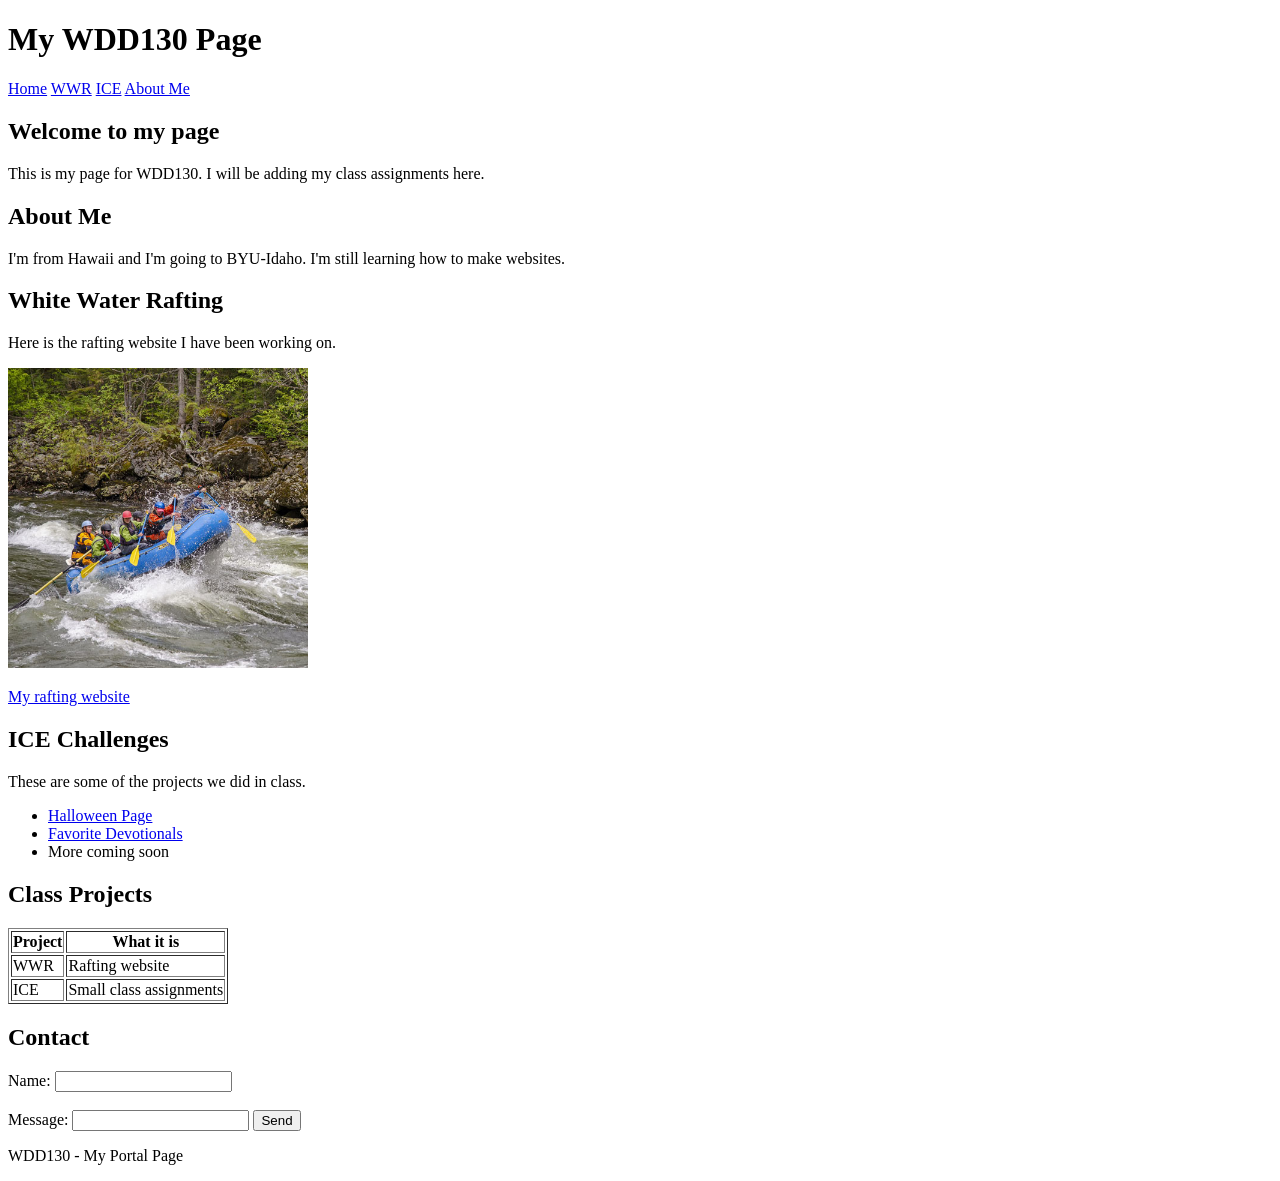
==== index.html @ 5ac2c4a5 "Add simple HTML portal page" ====
<!DOCTYPE html>
<html lang="en">
<head>
    <meta charset="UTF-8">
    <meta name="viewport" content="width=device-width, initial-scale=1.0">
    <title>My WDD130 Page</title>
</head>
<body>
    <header>
        <h1>My WDD130 Page</h1>
        <nav>
            <a href="index.html">Home</a>
            <a href="wwr/index.html">WWR</a>
            <a href="#ice">ICE</a>
            <a href="#about">About Me</a>
        </nav>
    </header>

    <main>
        <h2>Welcome to my page</h2>
        <p>This is my page for WDD130. I will be adding my class assignments here.</p>

        <section id="about">
            <h2>About Me</h2>
            <p>I'm from Hawaii and I'm going to BYU-Idaho. I'm still learning how to make websites.</p>
        </section>

        <section>
            <h2>White Water Rafting</h2>
            <p>Here is the rafting website I have been working on.</p>
            <img src="wwr/images/rapids.jpg" alt="People rafting down a river" width="300">
            <p><a href="wwr/index.html">My rafting website</a></p>
        </section>

        <section id="ice">
            <h2>ICE Challenges</h2>
            <p>These are some of the projects we did in class.</p>
            <ul>
                <li><a href="ice/halloween/index.html">Halloween Page</a></li>
                <li><a href="ice/favorite_devo/favdevo.html">Favorite Devotionals</a></li>
                <li>More coming soon</li>
            </ul>
        </section>

        <section>
            <h2>Class Projects</h2>
            <table border="1">
                <tr>
                    <th>Project</th>
                    <th>What it is</th>
                </tr>
                <tr>
                    <td>WWR</td>
                    <td>Rafting website</td>
                </tr>
                <tr>
                    <td>ICE</td>
                    <td>Small class assignments</td>
                </tr>
            </table>
        </section>

        <section>
            <h2>Contact</h2>
            <form>
                <label for="name">Name:</label>
                <input type="text" id="name" name="name">
                <br><br>
                <label for="message">Message:</label>
                <input type="text" id="message" name="message">
                <button type="submit">Send</button>
            </form>
        </section>
    </main>

    <footer>
        <p>WDD130 - My Portal Page</p>
    </footer>
</body>
</html>
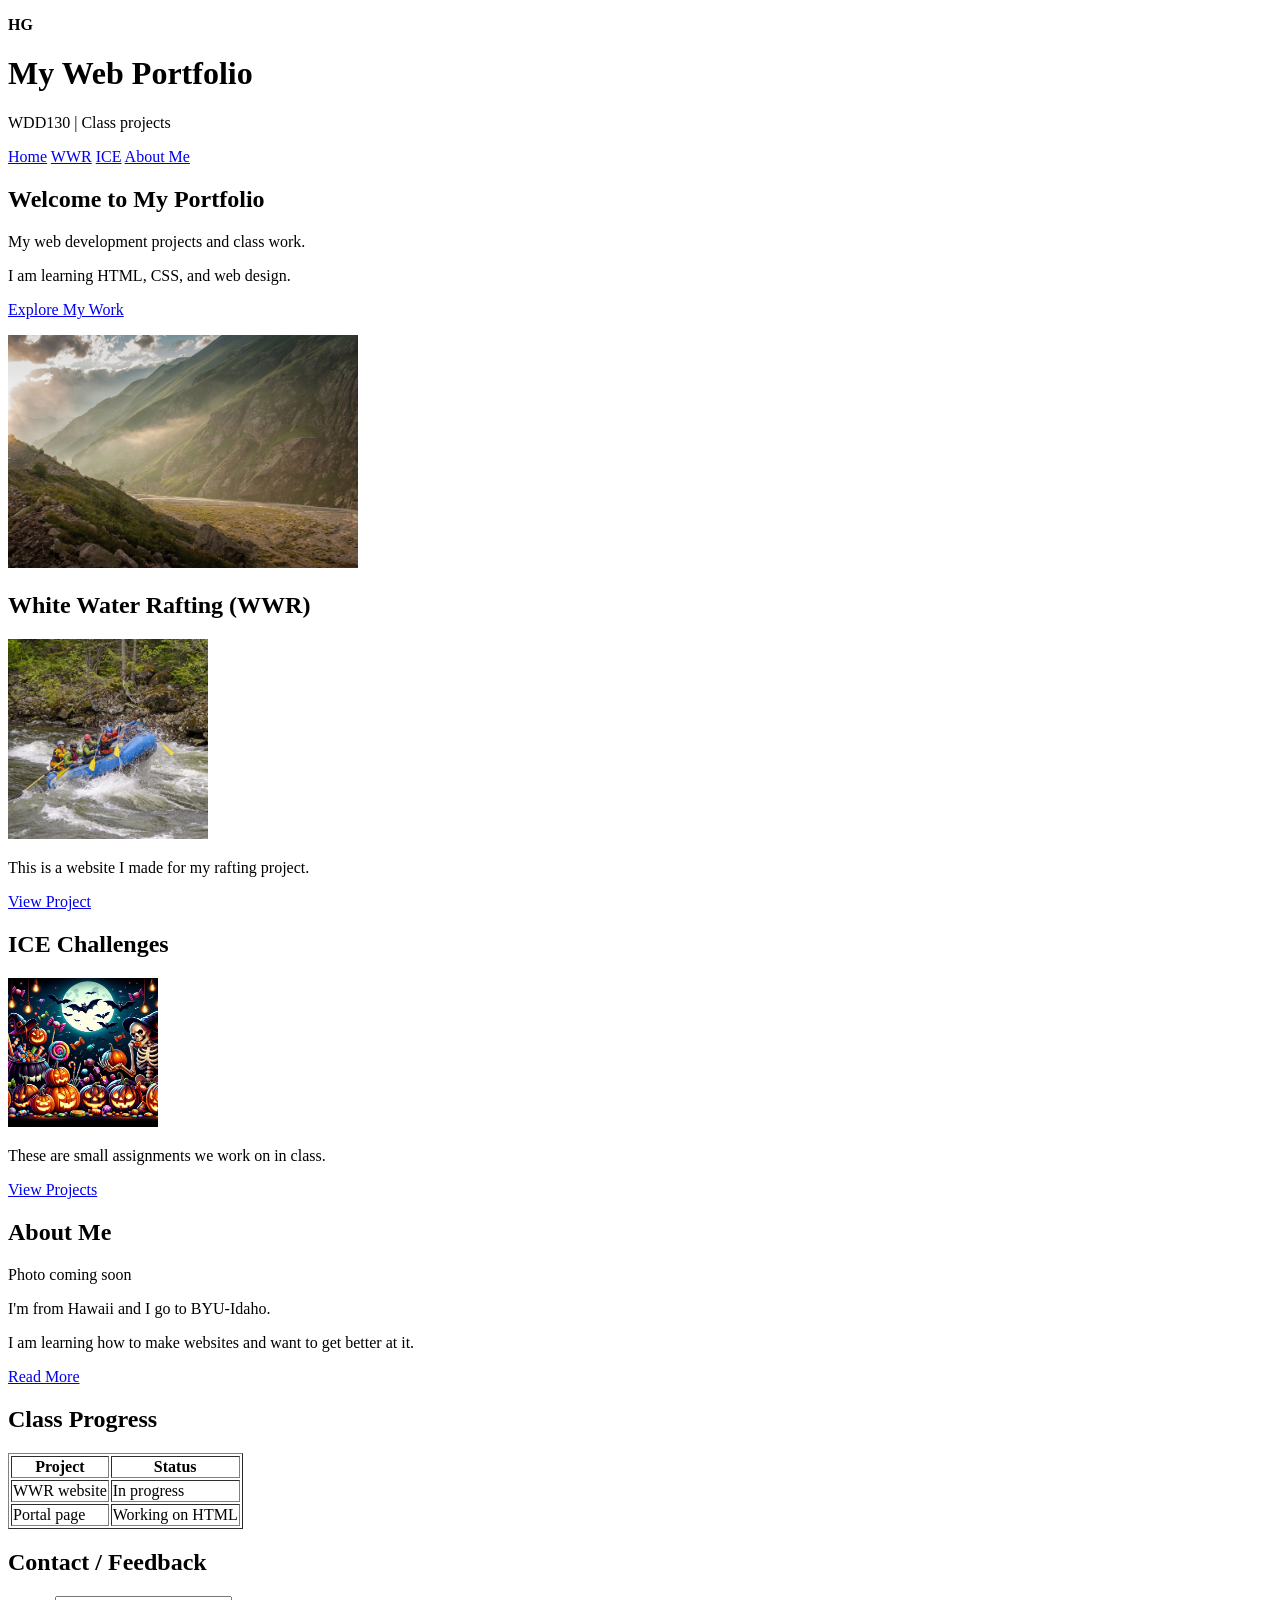
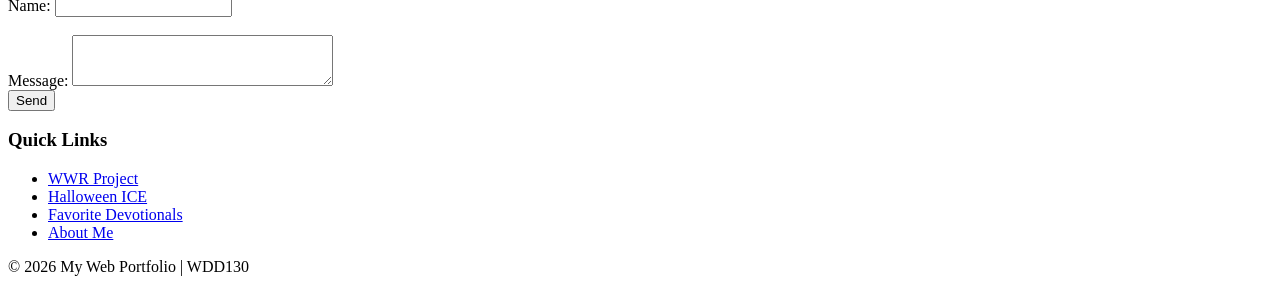
==== commit fc237d14: "Update portal HTML to match class design wireframe" ====
--- a/index.html
+++ b/index.html
@@ -3,11 +3,14 @@
 <head>
     <meta charset="UTF-8">
     <meta name="viewport" content="width=device-width, initial-scale=1.0">
-    <title>My WDD130 Page</title>
+    <title>My Web Portfolio</title>
 </head>
 <body>
     <header>
-        <h1>My WDD130 Page</h1>
+        <p><strong>HG</strong></p>
+        <h1>My Web Portfolio</h1>
+        <p>WDD130 | Class projects</p>
+
         <nav>
             <a href="index.html">Home</a>
             <a href="wwr/index.html">WWR</a>
@@ -17,64 +20,78 @@
     </header>
 
     <main>
-        <h2>Welcome to my page</h2>
-        <p>This is my page for WDD130. I will be adding my class assignments here.</p>
-
-        <section id="about">
-            <h2>About Me</h2>
-            <p>I'm from Hawaii and I'm going to BYU-Idaho. I'm still learning how to make websites.</p>
+        <section>
+            <h2>Welcome to My Portfolio</h2>
+            <p>My web development projects and class work.</p>
+            <p>I am learning HTML, CSS, and web design.</p>
+            <a href="#projects">Explore My Work</a>
+            <p><img src="wwr/images/mountains.jpg" alt="Mountains" width="350"></p>
         </section>
 
-        <section>
-            <h2>White Water Rafting</h2>
-            <p>Here is the rafting website I have been working on.</p>
-            <img src="wwr/images/rapids.jpg" alt="People rafting down a river" width="300">
-            <p><a href="wwr/index.html">My rafting website</a></p>
+        <section id="projects">
+            <h2>White Water Rafting (WWR)</h2>
+            <img src="wwr/images/rapids.jpg" alt="White water rafting" width="200">
+            <p>This is a website I made for my rafting project.</p>
+            <a href="wwr/index.html">View Project</a>
         </section>
 
         <section id="ice">
             <h2>ICE Challenges</h2>
-            <p>These are some of the projects we did in class.</p>
-            <ul>
-                <li><a href="ice/halloween/index.html">Halloween Page</a></li>
-                <li><a href="ice/favorite_devo/favdevo.html">Favorite Devotionals</a></li>
-                <li>More coming soon</li>
-            </ul>
+            <img src="ice/halloween/images/halloween.png" alt="Halloween project" width="150">
+            <p>These are small assignments we work on in class.</p>
+            <a href="#links">View Projects</a>
+        </section>
+
+        <section id="about">
+            <h2>About Me</h2>
+            <p>Photo coming soon</p>
+            <p>I'm from Hawaii and I go to BYU-Idaho.</p>
+            <p>I am learning how to make websites and want to get better at it.</p>
+            <a href="#contact">Read More</a>
         </section>
 
         <section>
-            <h2>Class Projects</h2>
+            <h2>Class Progress</h2>
             <table border="1">
                 <tr>
                     <th>Project</th>
-                    <th>What it is</th>
+                    <th>Status</th>
                 </tr>
                 <tr>
-                    <td>WWR</td>
-                    <td>Rafting website</td>
+                    <td>WWR website</td>
+                    <td>In progress</td>
                 </tr>
                 <tr>
-                    <td>ICE</td>
-                    <td>Small class assignments</td>
+                    <td>Portal page</td>
+                    <td>Working on HTML</td>
                 </tr>
             </table>
         </section>
 
-        <section>
-            <h2>Contact</h2>
+        <section id="contact">
+            <h2>Contact / Feedback</h2>
             <form>
                 <label for="name">Name:</label>
                 <input type="text" id="name" name="name">
                 <br><br>
                 <label for="message">Message:</label>
-                <input type="text" id="message" name="message">
+                <textarea id="message" name="message" rows="3" cols="30"></textarea>
+                <br>
                 <button type="submit">Send</button>
             </form>
+
+            <h3 id="links">Quick Links</h3>
+            <ul>
+                <li><a href="wwr/index.html">WWR Project</a></li>
+                <li><a href="ice/halloween/index.html">Halloween ICE</a></li>
+                <li><a href="ice/favorite_devo/favdevo.html">Favorite Devotionals</a></li>
+                <li><a href="#about">About Me</a></li>
+            </ul>
         </section>
     </main>
 
     <footer>
-        <p>WDD130 - My Portal Page</p>
+        <p>&copy; 2026 My Web Portfolio | WDD130</p>
     </footer>
 </body>
 </html>
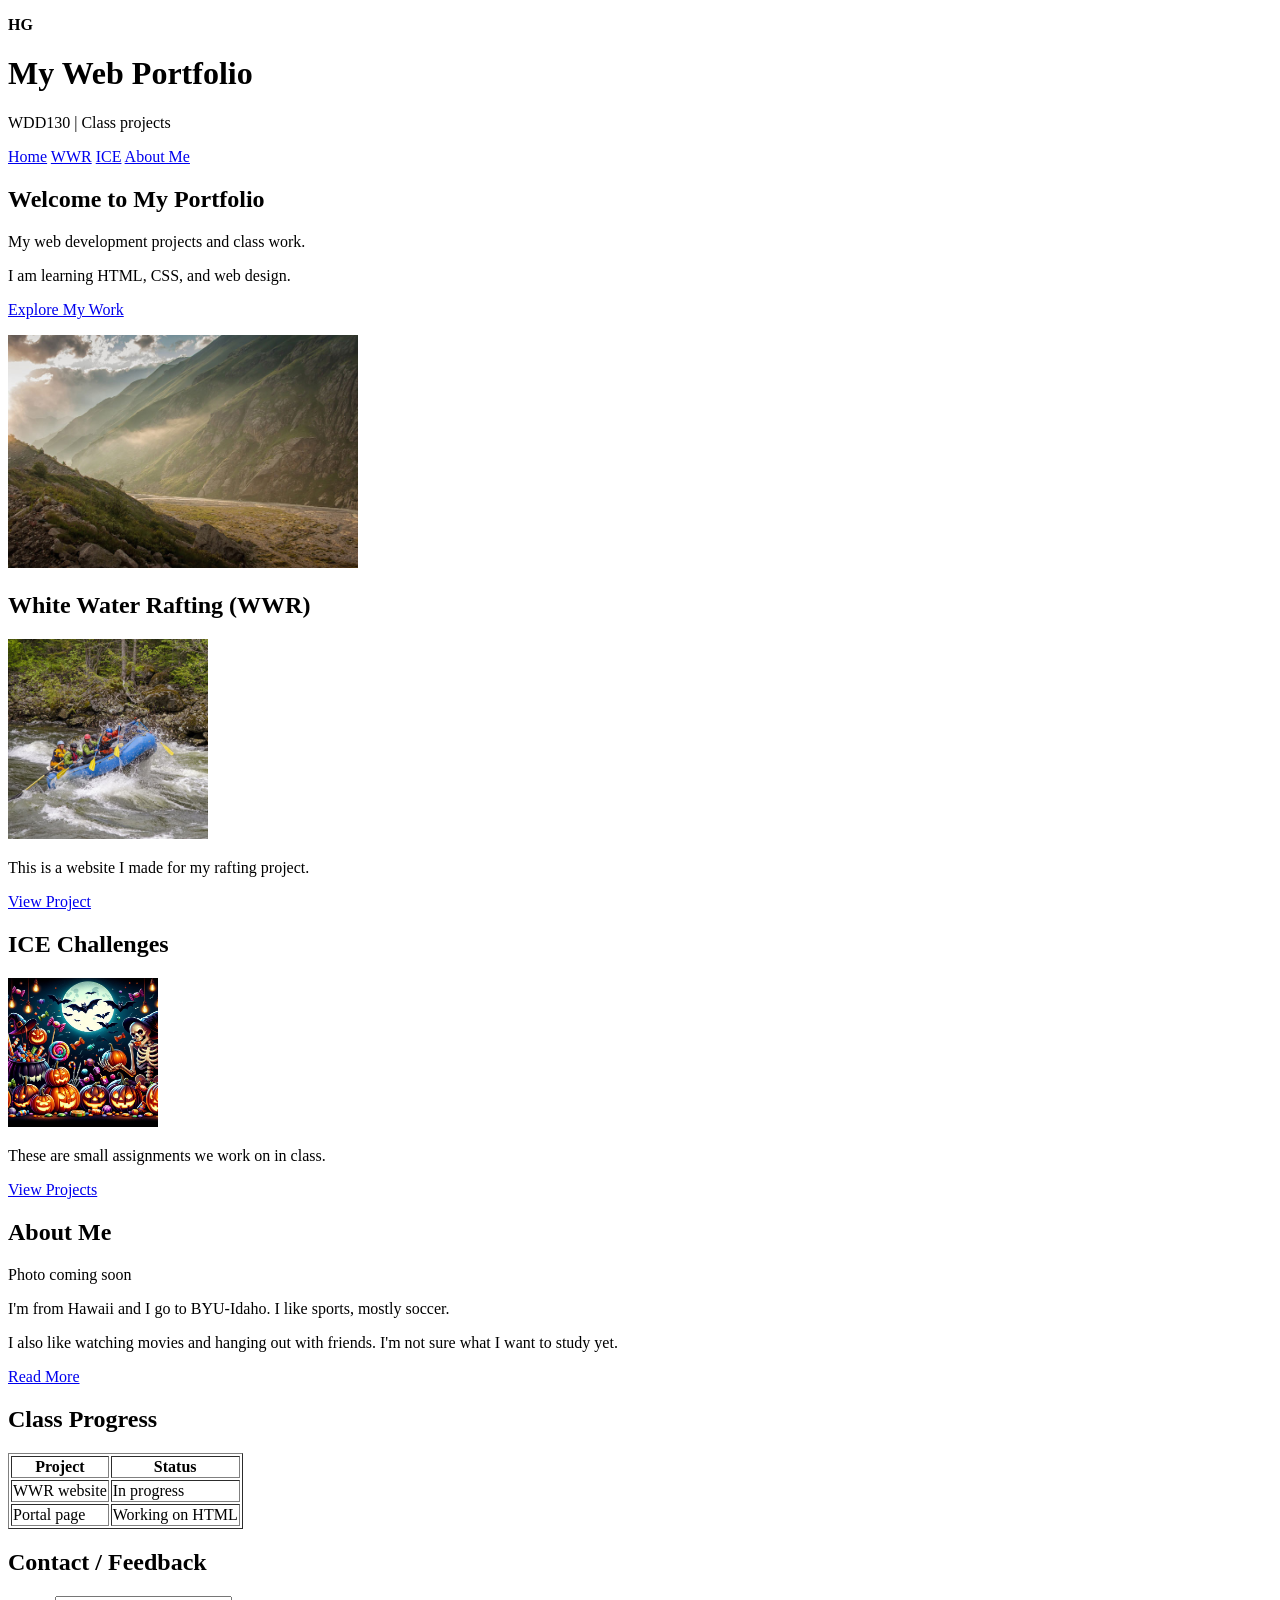
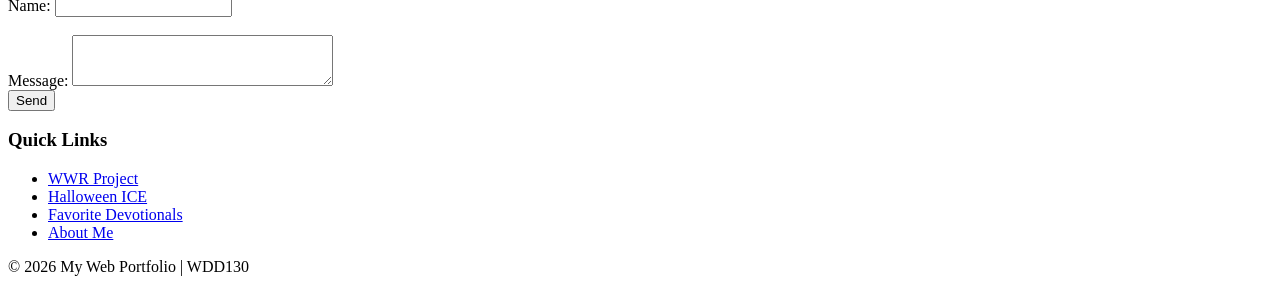
==== commit 9f959e2f: "Update About Me on portal page" ====
--- a/index.html
+++ b/index.html
@@ -45,8 +45,8 @@
         <section id="about">
             <h2>About Me</h2>
             <p>Photo coming soon</p>
-            <p>I'm from Hawaii and I go to BYU-Idaho.</p>
-            <p>I am learning how to make websites and want to get better at it.</p>
+            <p>I'm from Hawaii and I go to BYU-Idaho. I like sports, mostly soccer.</p>
+            <p>I also like watching movies and hanging out with friends. I'm not sure what I want to study yet.</p>
             <a href="#contact">Read More</a>
         </section>
 
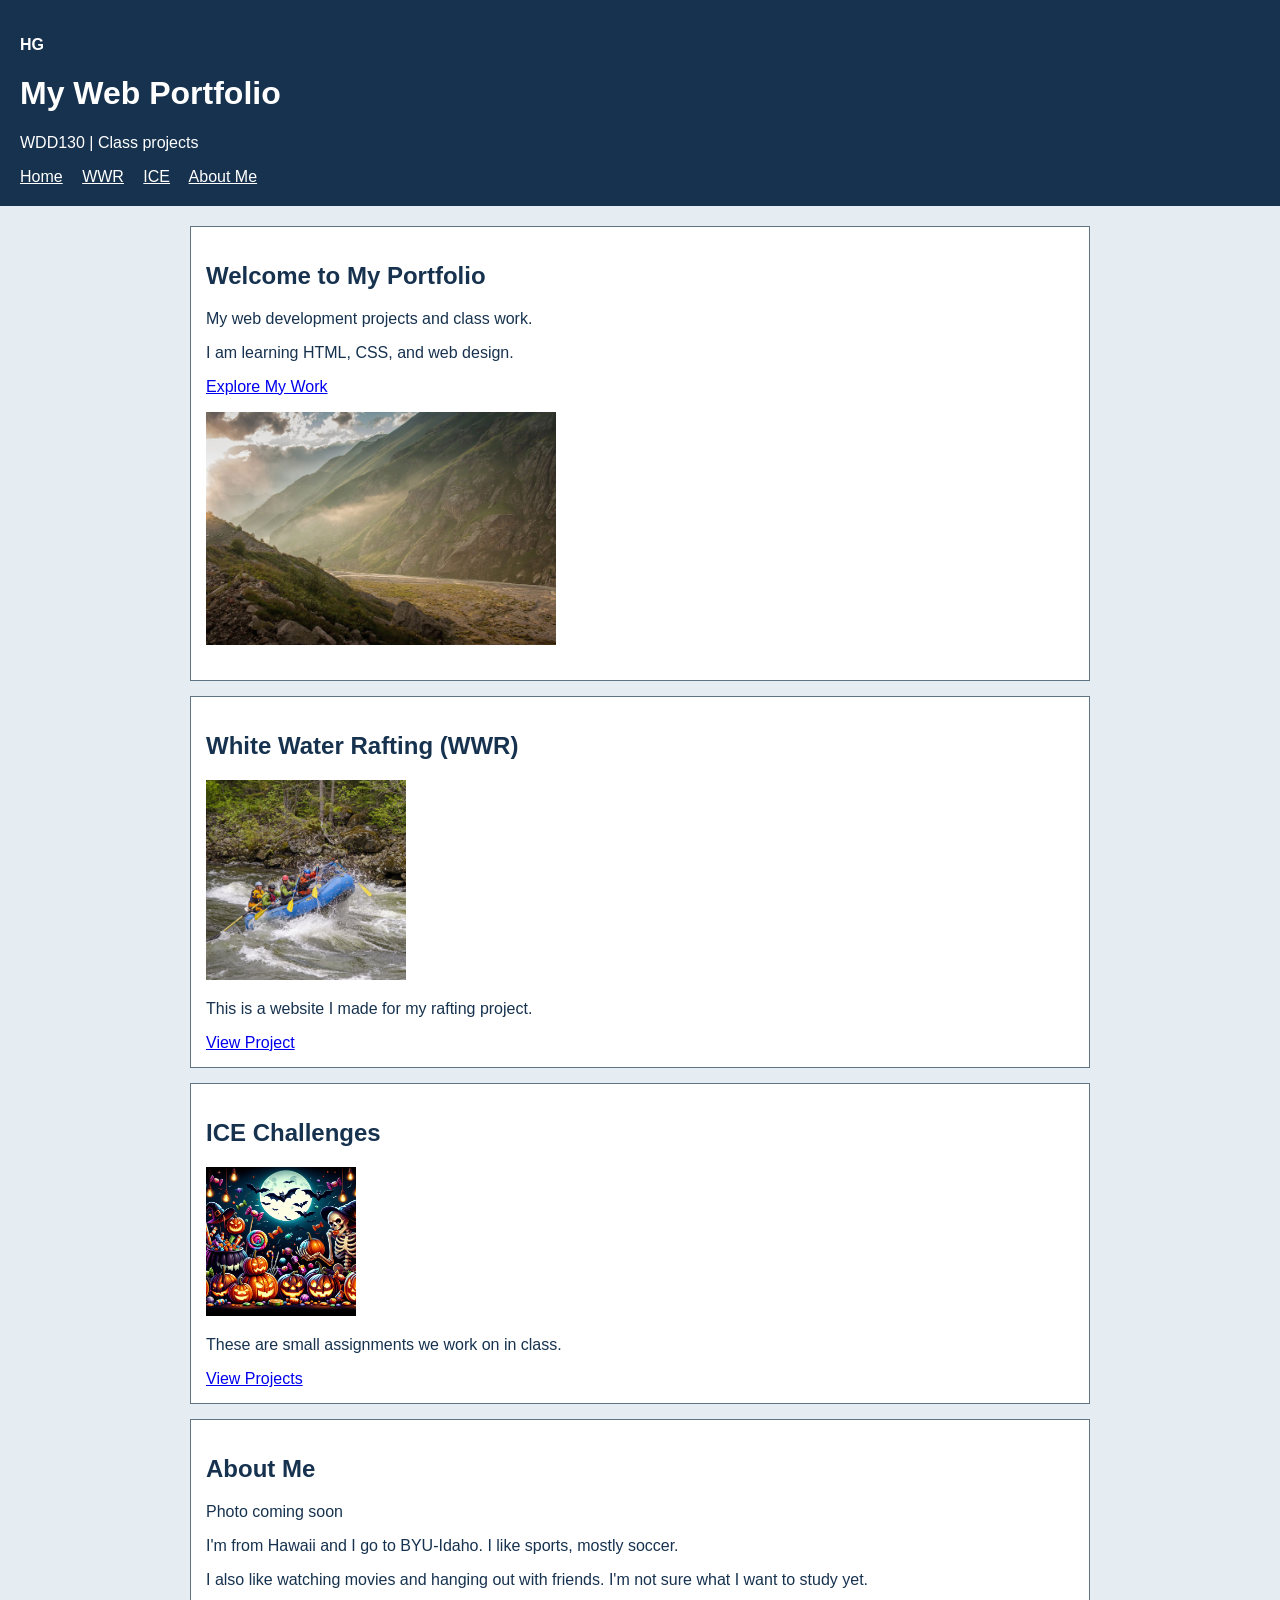
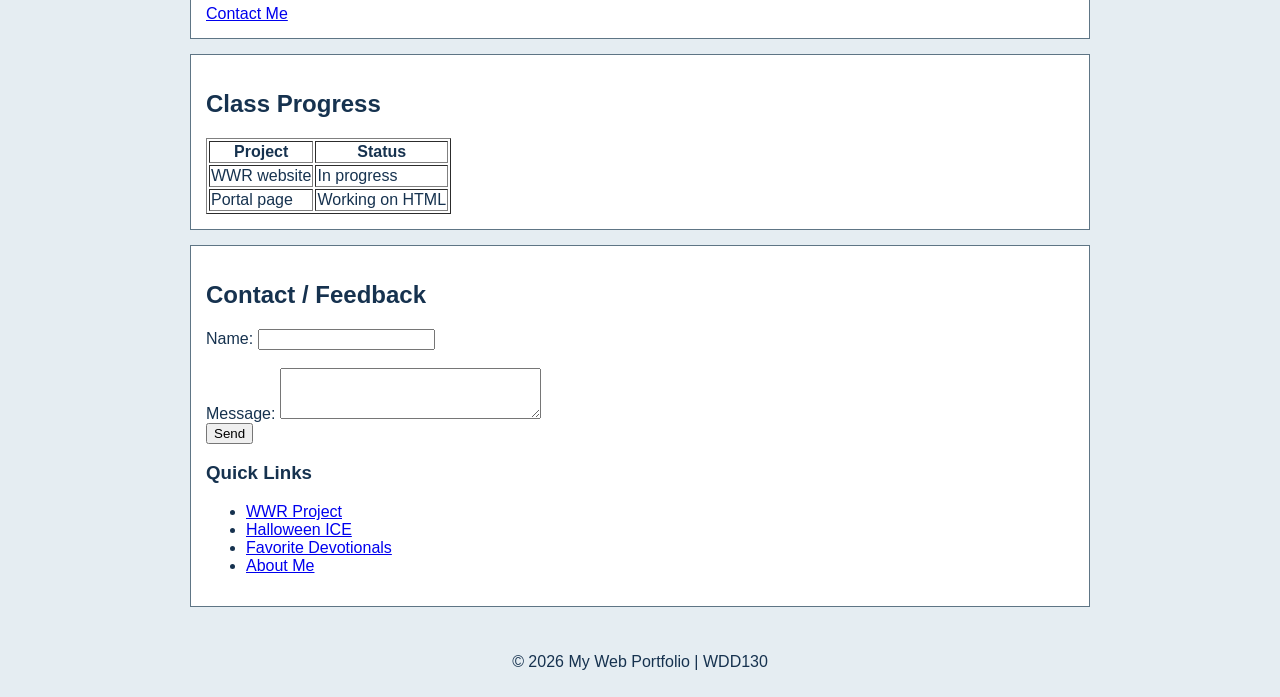
==== commit 505515e6: "Connect simple portal styling and clean up About Me link" ====
--- a/index.html
+++ b/index.html
@@ -4,6 +4,7 @@
     <meta charset="UTF-8">
     <meta name="viewport" content="width=device-width, initial-scale=1.0">
     <title>My Web Portfolio</title>
+    <link rel="stylesheet" href="styles/style.css">
 </head>
 <body>
     <header>
@@ -47,7 +48,7 @@
             <p>Photo coming soon</p>
             <p>I'm from Hawaii and I go to BYU-Idaho. I like sports, mostly soccer.</p>
             <p>I also like watching movies and hanging out with friends. I'm not sure what I want to study yet.</p>
-            <a href="#contact">Read More</a>
+            <a href="#contact">Contact Me</a>
         </section>
 
         <section>
--- a/styles/style.css
+++ b/styles/style.css
@@ -0,0 +1,38 @@
+body {
+    margin: 0;
+    font-family: Arial, sans-serif;
+    background-color: #E5EDF2;
+    color: #16324F;
+}
+
+header {
+    background-color: #16324F;
+    color: white;
+    padding: 20px;
+}
+
+nav a {
+    color: white;
+    margin-right: 15px;
+}
+
+main {
+    max-width: 900px;
+    margin: 20px auto;
+}
+
+section {
+    background-color: white;
+    border: 1px solid #5E7585;
+    padding: 15px;
+    margin-bottom: 15px;
+}
+
+img {
+    max-width: 100%;
+}
+
+footer {
+    text-align: center;
+    padding: 10px;
+}
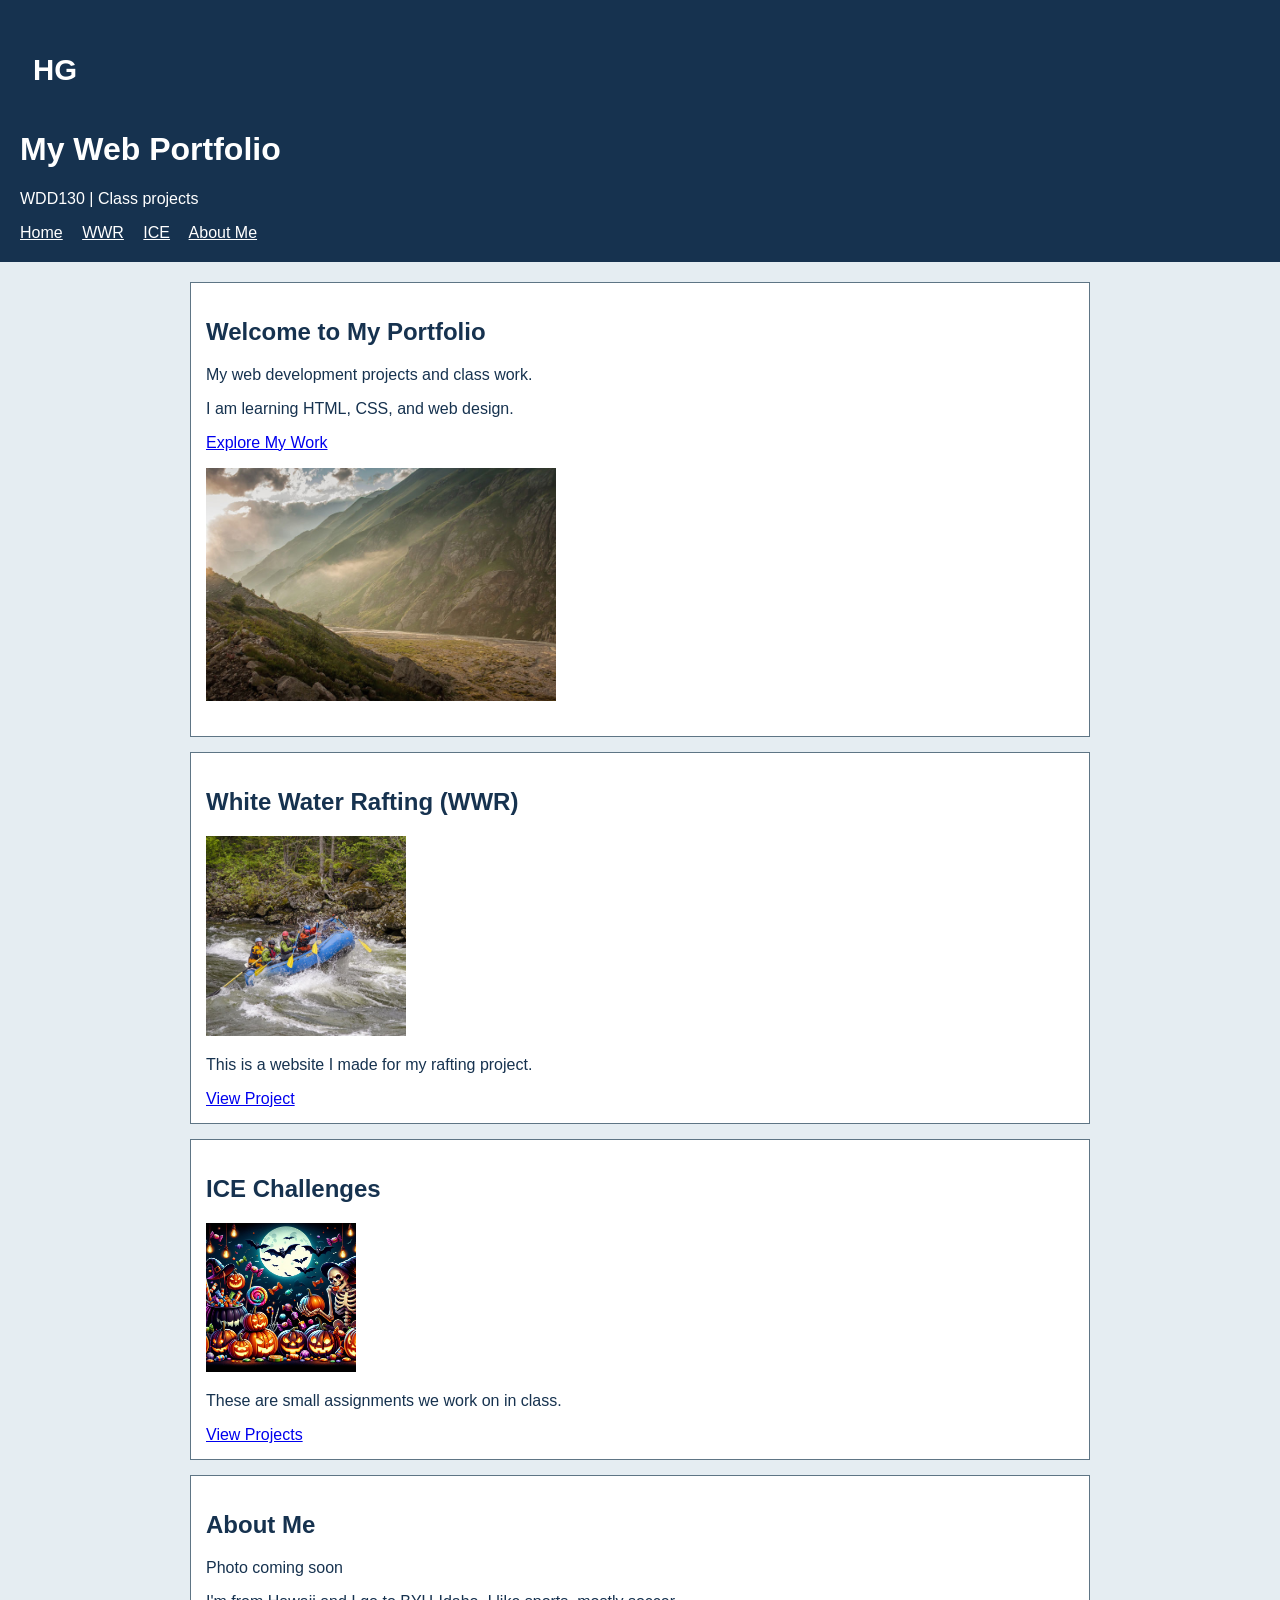
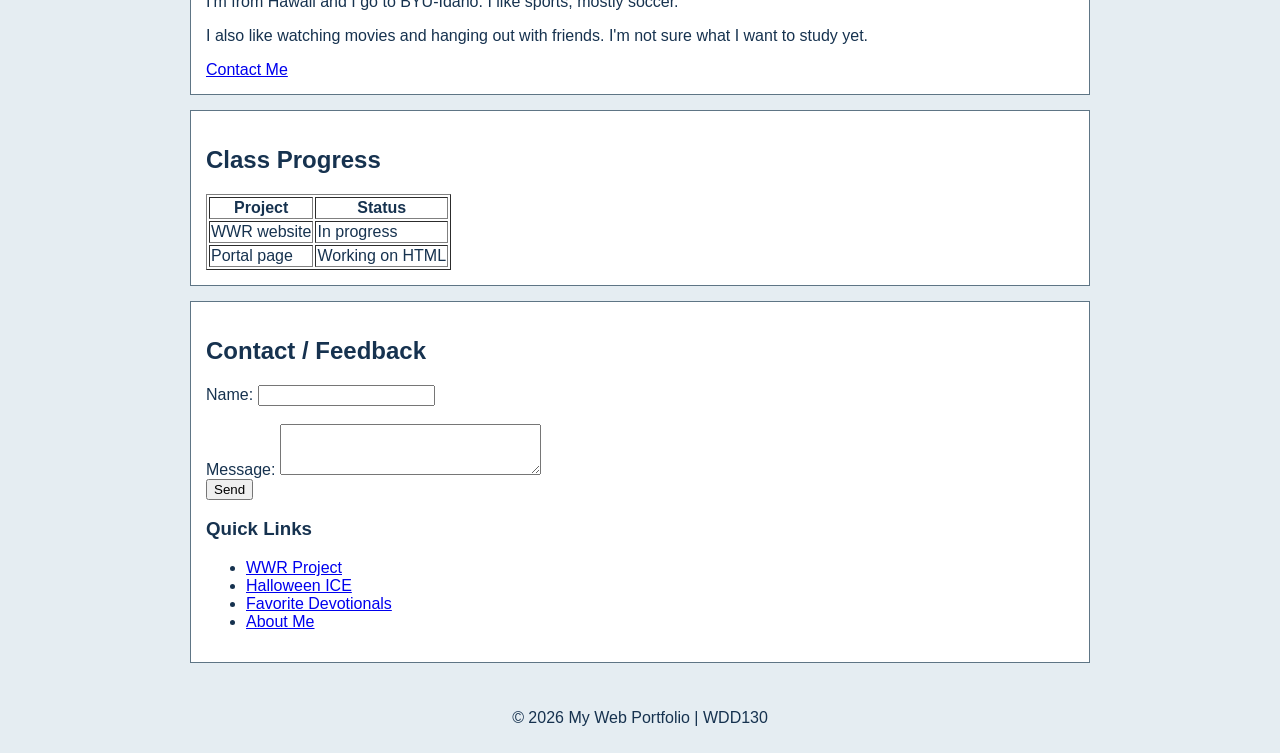
==== commit 85555d83: "Add HG image and group project sections" ====
--- a/index.html
+++ b/index.html
@@ -8,7 +8,7 @@
 </head>
 <body>
     <header>
-        <p><strong>HG</strong></p>
+        <p><img src="images/hg-logo.svg" alt="HG logo" width="70"></p>
         <h1>My Web Portfolio</h1>
         <p>WDD130 | Class projects</p>
 
@@ -29,6 +29,7 @@
             <p><img src="wwr/images/mountains.jpg" alt="Mountains" width="350"></p>
         </section>
 
+        <div class="project-grid">
         <section id="projects">
             <h2>White Water Rafting (WWR)</h2>
             <img src="wwr/images/rapids.jpg" alt="White water rafting" width="200">
@@ -42,6 +43,8 @@
             <p>These are small assignments we work on in class.</p>
             <a href="#links">View Projects</a>
         </section>
+
+        </div>
 
         <section id="about">
             <h2>About Me</h2>
@@ -84,8 +87,8 @@
             <h3 id="links">Quick Links</h3>
             <ul>
                 <li><a href="wwr/index.html">WWR Project</a></li>
-                <li><a href="ice/halloween/index.html">Halloween ICE</a></li>
-                <li><a href="ice/favorite_devo/favdevo.html">Favorite Devotionals</a></li>
+                <li><a href="ice/halloween/index.html" target="_blank">Halloween ICE</a></li>
+                <li><a href="ice/favorite_devo/favdevo.html" target="_blank">Favorite Devotionals</a></li>
                 <li><a href="#about">About Me</a></li>
             </ul>
         </section>
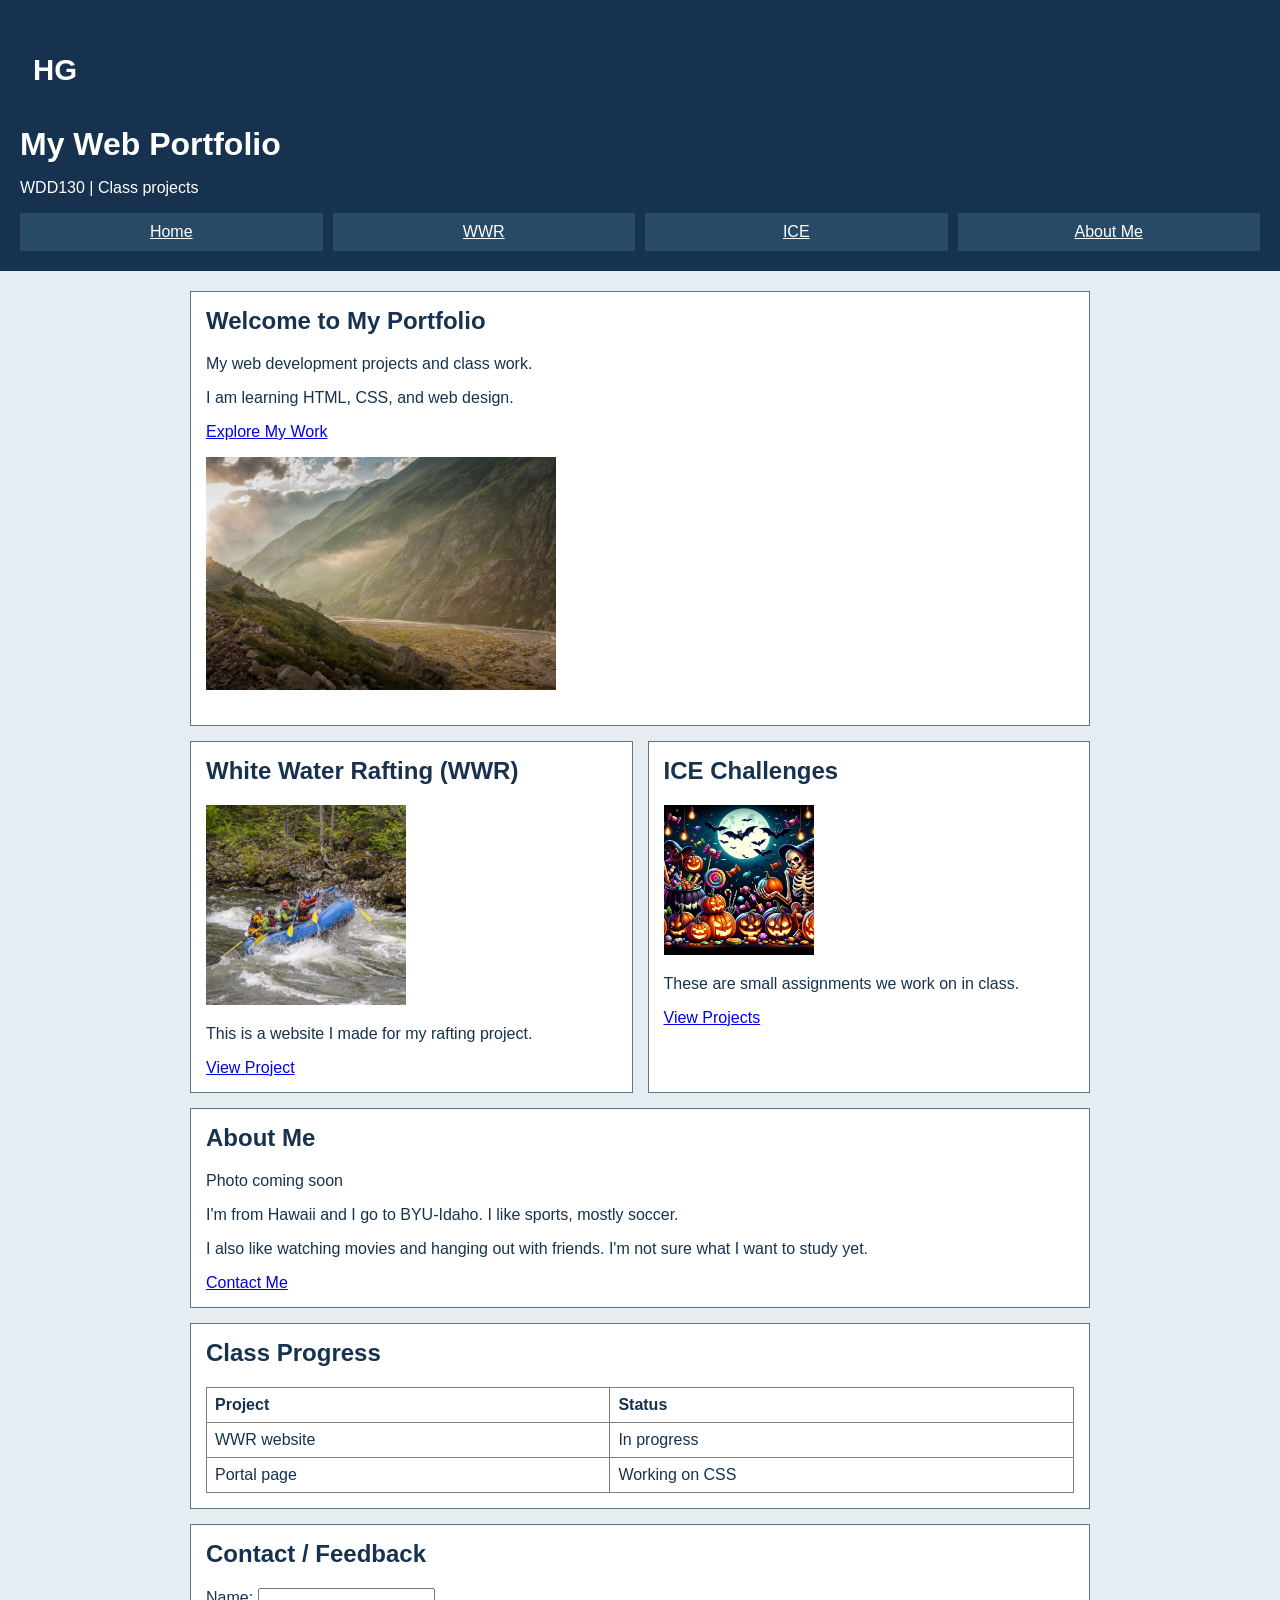
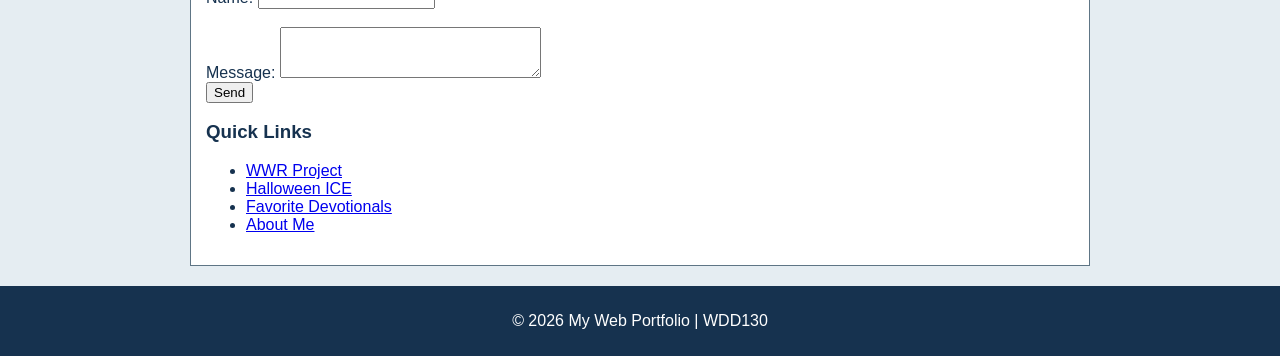
==== commit 4343a3b6: "Update portal progress to CSS" ====
--- a/index.html
+++ b/index.html
@@ -67,7 +67,7 @@
                 </tr>
                 <tr>
                     <td>Portal page</td>
-                    <td>Working on HTML</td>
+                    <td>Working on CSS</td>
                 </tr>
             </table>
         </section>
--- a/styles/style.css
+++ b/styles/style.css
@@ -11,14 +11,28 @@
     padding: 20px;
 }
 
+header h1 {
+    margin: 5px 0;
+}
+
+nav {
+    display: grid;
+    grid-template-columns: 1fr 1fr 1fr 1fr;
+    gap: 10px;
+    margin-top: 15px;
+}
+
 nav a {
     color: white;
-    margin-right: 15px;
+    background-color: #294A66;
+    text-align: center;
+    padding: 10px;
 }
 
 main {
     max-width: 900px;
     margin: 20px auto;
+    padding: 0 15px;
 }
 
 section {
@@ -28,11 +42,37 @@
     margin-bottom: 15px;
 }
 
+h2 {
+    margin-top: 0;
+}
+
 img {
     max-width: 100%;
 }
 
+.project-grid {
+    display: grid;
+    grid-template-columns: 1fr 1fr;
+    gap: 15px;
+}
+
+table {
+    border-collapse: collapse;
+    width: 100%;
+}
+
+th, td {
+    padding: 8px;
+    text-align: left;
+}
+
+input, textarea {
+    max-width: 100%;
+}
+
 footer {
+    background-color: #16324F;
+    color: white;
     text-align: center;
     padding: 10px;
 }
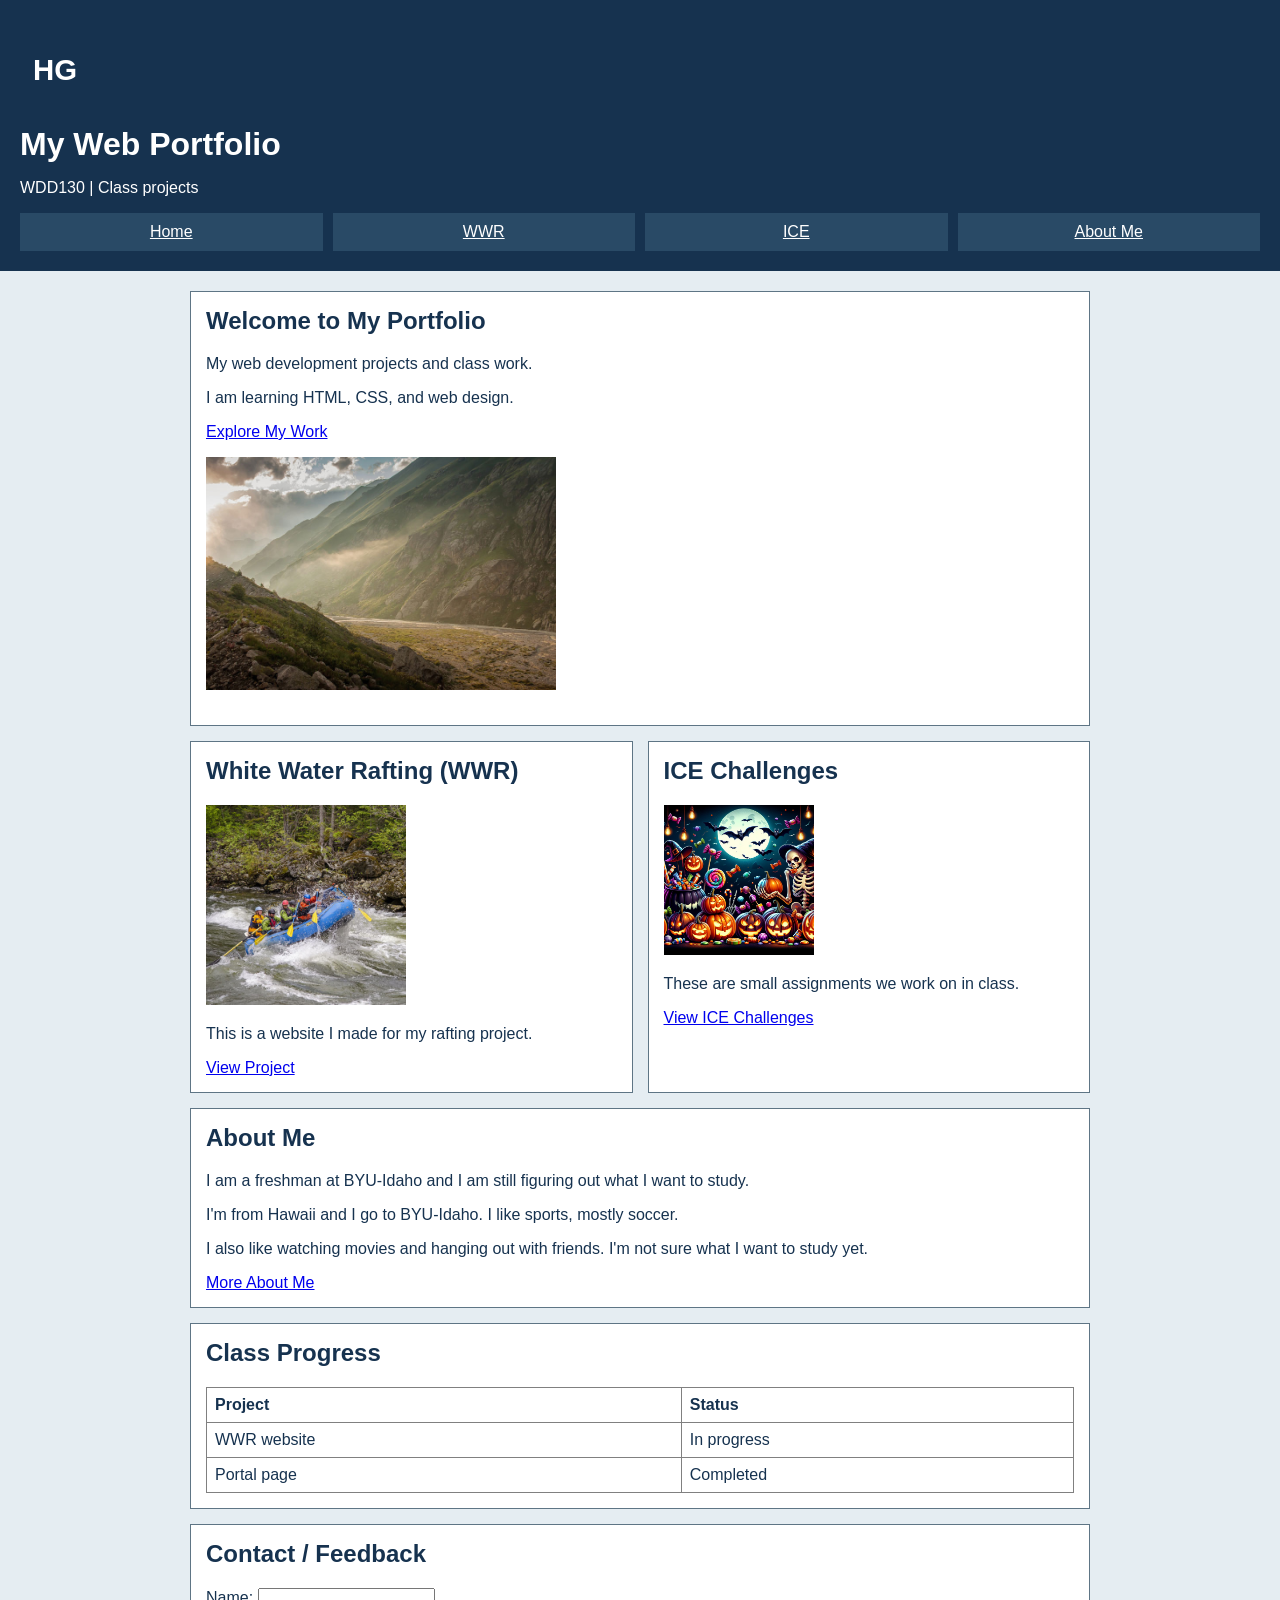
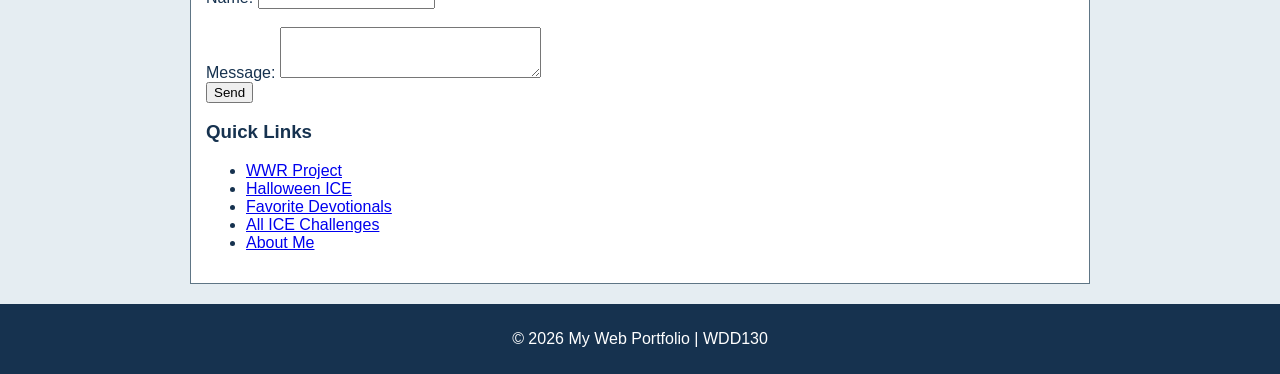
==== commit 23aa3a4a: "Complete WDD130 portal with ICE and About Me pages" ====
--- a/index.html
+++ b/index.html
@@ -15,8 +15,8 @@
         <nav>
             <a href="index.html">Home</a>
             <a href="wwr/index.html">WWR</a>
-            <a href="#ice">ICE</a>
-            <a href="#about">About Me</a>
+            <a href="ice.html">ICE</a>
+            <a href="about.html">About Me</a>
         </nav>
     </header>
 
@@ -41,17 +41,17 @@
             <h2>ICE Challenges</h2>
             <img src="ice/halloween/images/halloween.png" alt="Halloween project" width="150">
             <p>These are small assignments we work on in class.</p>
-            <a href="#links">View Projects</a>
+            <a href="ice.html">View ICE Challenges</a>
         </section>
 
         </div>
 
         <section id="about">
             <h2>About Me</h2>
-            <p>Photo coming soon</p>
+            <p>I am a freshman at BYU-Idaho and I am still figuring out what I want to study.</p>
             <p>I'm from Hawaii and I go to BYU-Idaho. I like sports, mostly soccer.</p>
             <p>I also like watching movies and hanging out with friends. I'm not sure what I want to study yet.</p>
-            <a href="#contact">Contact Me</a>
+            <a href="about.html">More About Me</a>
         </section>
 
         <section>
@@ -67,7 +67,7 @@
                 </tr>
                 <tr>
                     <td>Portal page</td>
-                    <td>Working on CSS</td>
+                    <td>Completed</td>
                 </tr>
             </table>
         </section>
@@ -89,7 +89,8 @@
                 <li><a href="wwr/index.html">WWR Project</a></li>
                 <li><a href="ice/halloween/index.html" target="_blank">Halloween ICE</a></li>
                 <li><a href="ice/favorite_devo/favdevo.html" target="_blank">Favorite Devotionals</a></li>
-                <li><a href="#about">About Me</a></li>
+                <li><a href="ice.html">All ICE Challenges</a></li>
+                <li><a href="about.html">About Me</a></li>
             </ul>
         </section>
     </main>
--- a/styles/style.css
+++ b/styles/style.css
@@ -76,3 +76,14 @@
     text-align: center;
     padding: 10px;
 }
+
+/* Make the two project boxes stack on smaller screens */
+@media (max-width: 600px) {
+    .project-grid {
+        grid-template-columns: 1fr;
+    }
+
+    nav {
+        grid-template-columns: 1fr 1fr;
+    }
+}
